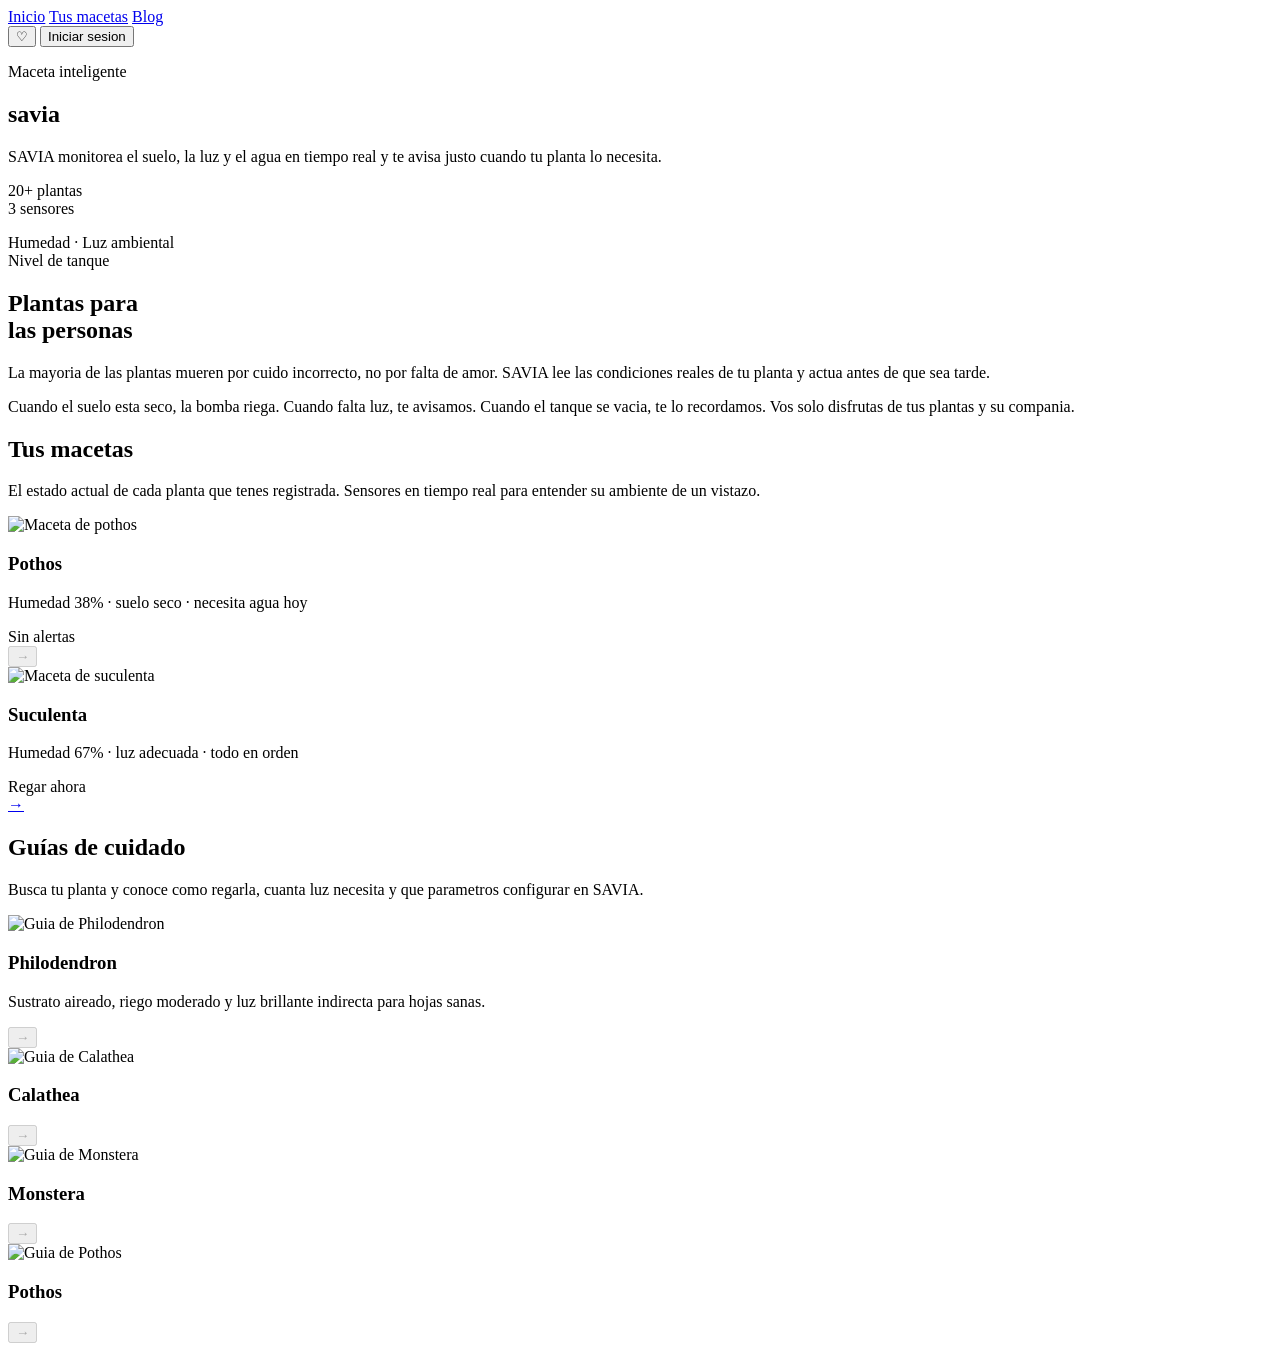
==== interfaz_web/index.html @ 0973ea38 "Add web UI pages, styles and Arduino forwarding Add new web interface: index.html, savia-home.css an" ====
<!DOCTYPE html>
<html lang="es">
<head>
  <meta charset="UTF-8" />
  <meta name="viewport" content="width=device-width, initial-scale=1.0" />
  <title>SAVIA | Inicio</title>
  <link rel="preconnect" href="https://fonts.googleapis.com" />
  <link rel="preconnect" href="https://fonts.gstatic.com" crossorigin />
  <link href="https://fonts.googleapis.com/css2?family=Poppins:wght@400;500;600;700;800&family=Sora:wght@400;500;700;800&display=swap" rel="stylesheet" />
  <link rel="stylesheet" href="/savia-home.css" />
</head>
<body>
  <main class="page" id="inicio">
    <section class="hero-wrap" aria-label="Portada principal">
      <div class="hero-overlay"></div>

      <header class="topbar">
        <nav class="nav-pills" aria-label="Navegacion principal">
          <a class="pill active" href="#inicio">Inicio</a>
          <a class="pill" href="#tus-macetas">Tus macetas</a>
          <a class="pill" href="#" aria-disabled="true">Blog</a>
        </nav>

        <div class="top-actions">
          <button class="icon-btn" type="button" aria-label="Favoritos">
            <span class="heart">♡</span>
            <span class="dot" aria-hidden="true"></span>
          </button>
          <button class="pill pill-light" type="button">Iniciar sesion</button>
        </div>
      </header>

      <div class="hero-content">
        <p class="eyebrow">Maceta inteligente</p>
        <h1>savia</h1>
        <p class="hero-copy">SAVIA monitorea el suelo, la luz y el agua en tiempo real y te avisa justo cuando tu planta lo necesita.</p>
      </div>

      <div class="hero-bottom">
        <article class="hero-stat">
          <p class="hero-stat-main">20+ plantas<br />3 sensores</p>
          <p class="hero-stat-sub">Humedad · Luz ambiental<br />Nivel de tanque</p>
        </article>
      </div>
    </section>

    <section class="intro" id="intro">
      <article>
        <h2>Plantas para<br />las personas</h2>
        <p>La mayoria de las plantas mueren por cuido incorrecto, no por falta de amor. SAVIA lee las condiciones reales de tu planta y actua antes de que sea tarde.</p>
      </article>
      <article>
        <p class="intro-highlight">Cuando el suelo esta seco, la bomba riega. Cuando falta luz, te avisamos. Cuando el tanque se vacia, te lo recordamos. Vos solo disfrutas de tus plantas y su compania.</p>
      </article>
    </section>

    <section class="pots" id="tus-macetas">
      <div class="section-head">
        <h2>Tus macetas</h2>
        <p>El estado actual de cada planta que tenes registrada. Sensores en tiempo real para entender su ambiente de un vistazo.</p>
      </div>

      <div class="pot-grid">
        <article class="pot-card">
          <img src="/imagen_cactus_bonito.jpeg" alt="Maceta de pothos" />
          <div class="pot-info">
            <h3>Pothos</h3>
            <p>Humedad 38% · suelo seco · necesita agua hoy</p>
            <span class="status off">Sin alertas</span>
          </div>
          <button class="arrow" type="button" aria-label="Abrir Pothos" disabled>→</button>
        </article>

        <article class="pot-card">
          <img src="/imagen_cactus_bonito.jpeg" alt="Maceta de suculenta" />
          <div class="pot-info">
            <h3>Suculenta</h3>
            <p>Humedad 67% · luz adecuada · todo en orden</p>
            <span class="status on">Regar ahora</span>
          </div>
          <a class="arrow" href="/mimaceta.html" aria-label="Abrir Suculenta">→</a>
        </article>
      </div>

      <div class="dots" aria-hidden="true">
        <span class="dot active"></span>
        <span class="dot"></span>
        <span class="dot"></span>
        <span class="dot"></span>
      </div>
    </section>

    <section class="guides" id="guias">
      <div class="section-head center">
        <h2>Guías de cuidado</h2>
        <p>Busca tu planta y conoce como regarla, cuanta luz necesita y que parametros configurar en SAVIA.</p>
      </div>

      <div class="guide-grid">
        <article class="guide-card wide with-panel">
          <img src="/imagen_cactus_bonito.jpeg" alt="Guia de Philodendron" />
          <div class="floating-panel">
            <h3>Philodendron</h3>
            <p>Sustrato aireado, riego moderado y luz brillante indirecta para hojas sanas.</p>
          </div>
          <button class="guide-arrow" type="button" aria-label="Abrir guia de Philodendron" disabled>→</button>
        </article>

        <article class="guide-card tall">
          <img src="/imagen_cactus_bonito.jpeg" alt="Guia de Calathea" />
          <h3>Calathea</h3>
          <button class="guide-arrow" type="button" aria-label="Abrir guia de Calathea" disabled>→</button>
        </article>

        <article class="guide-card">
          <img src="/imagen_cactus_bonito.jpeg" alt="Guia de Monstera" />
          <h3>Monstera</h3>
          <button class="guide-arrow" type="button" aria-label="Abrir guia de Monstera" disabled>→</button>
        </article>

        <article class="guide-card wide">
          <img src="/imagen_cactus_bonito.jpeg" alt="Guia de Pothos" />
          <h3>Pothos</h3>
          <button class="guide-arrow" type="button" aria-label="Abrir guia de Pothos" disabled>→</button>
        </article>
      </div>
    </section>
  </main>
</body>
</html>
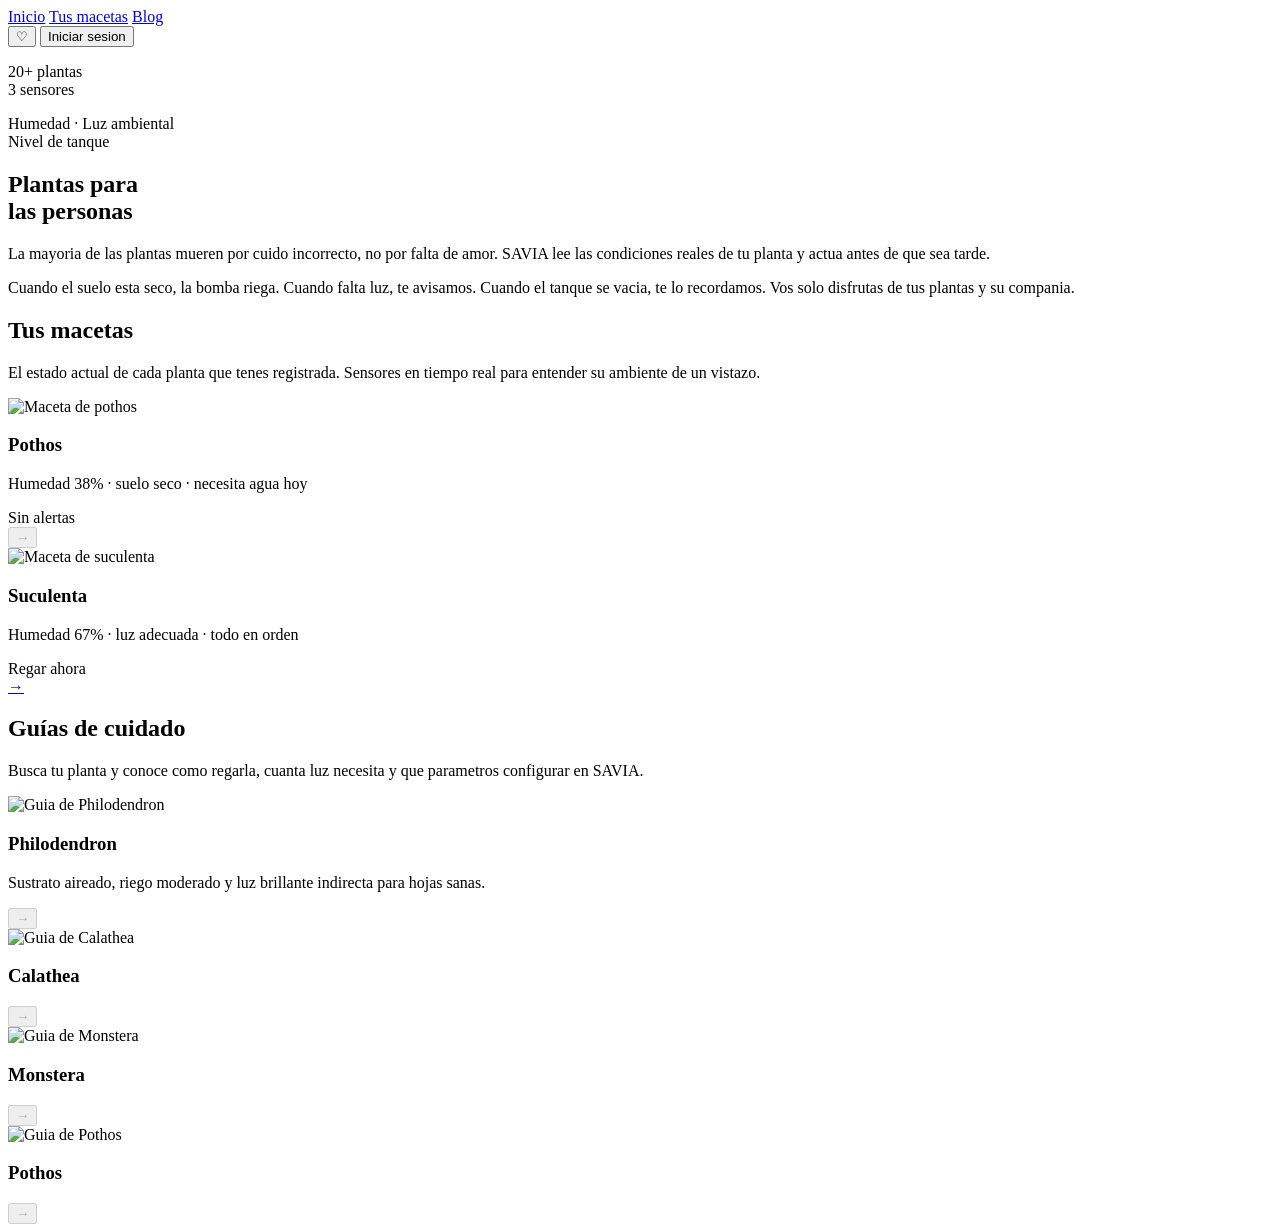
==== commit 0c9a4e30: "Refactor code structure for improved readability and maintainability" ====
--- a/interfaz_web/index.html
+++ b/interfaz_web/index.html
@@ -30,12 +30,6 @@
         </div>
       </header>
 
-      <div class="hero-content">
-        <p class="eyebrow">Maceta inteligente</p>
-        <h1>savia</h1>
-        <p class="hero-copy">SAVIA monitorea el suelo, la luz y el agua en tiempo real y te avisa justo cuando tu planta lo necesita.</p>
-      </div>
-
       <div class="hero-bottom">
         <article class="hero-stat">
           <p class="hero-stat-main">20+ plantas<br />3 sensores</p>
@@ -62,7 +56,7 @@
 
       <div class="pot-grid">
         <article class="pot-card">
-          <img src="/imagen_cactus_bonito.jpeg" alt="Maceta de pothos" />
+          <img src="/imagenes/4.png" alt="Maceta de pothos" />
           <div class="pot-info">
             <h3>Pothos</h3>
             <p>Humedad 38% · suelo seco · necesita agua hoy</p>
@@ -72,7 +66,7 @@
         </article>
 
         <article class="pot-card">
-          <img src="/imagen_cactus_bonito.jpeg" alt="Maceta de suculenta" />
+          <img src="/imagenes/5.png" alt="Maceta de suculenta" />
           <div class="pot-info">
             <h3>Suculenta</h3>
             <p>Humedad 67% · luz adecuada · todo en orden</p>
@@ -98,7 +92,7 @@
 
       <div class="guide-grid">
         <article class="guide-card wide with-panel">
-          <img src="/imagen_cactus_bonito.jpeg" alt="Guia de Philodendron" />
+          <img src="/imagenes/1.png" alt="Guia de Philodendron" />
           <div class="floating-panel">
             <h3>Philodendron</h3>
             <p>Sustrato aireado, riego moderado y luz brillante indirecta para hojas sanas.</p>
@@ -107,19 +101,19 @@
         </article>
 
         <article class="guide-card tall">
-          <img src="/imagen_cactus_bonito.jpeg" alt="Guia de Calathea" />
+          <img src="/imagenes/3.png" alt="Guia de Calathea" />
           <h3>Calathea</h3>
           <button class="guide-arrow" type="button" aria-label="Abrir guia de Calathea" disabled>→</button>
         </article>
 
         <article class="guide-card">
-          <img src="/imagen_cactus_bonito.jpeg" alt="Guia de Monstera" />
+          <img src="/imagenes/2.png" alt="Guia de Monstera" />
           <h3>Monstera</h3>
           <button class="guide-arrow" type="button" aria-label="Abrir guia de Monstera" disabled>→</button>
         </article>
 
         <article class="guide-card wide">
-          <img src="/imagen_cactus_bonito.jpeg" alt="Guia de Pothos" />
+          <img src="/imagenes/4.png" alt="Guia de Pothos" />
           <h3>Pothos</h3>
           <button class="guide-arrow" type="button" aria-label="Abrir guia de Pothos" disabled>→</button>
         </article>
